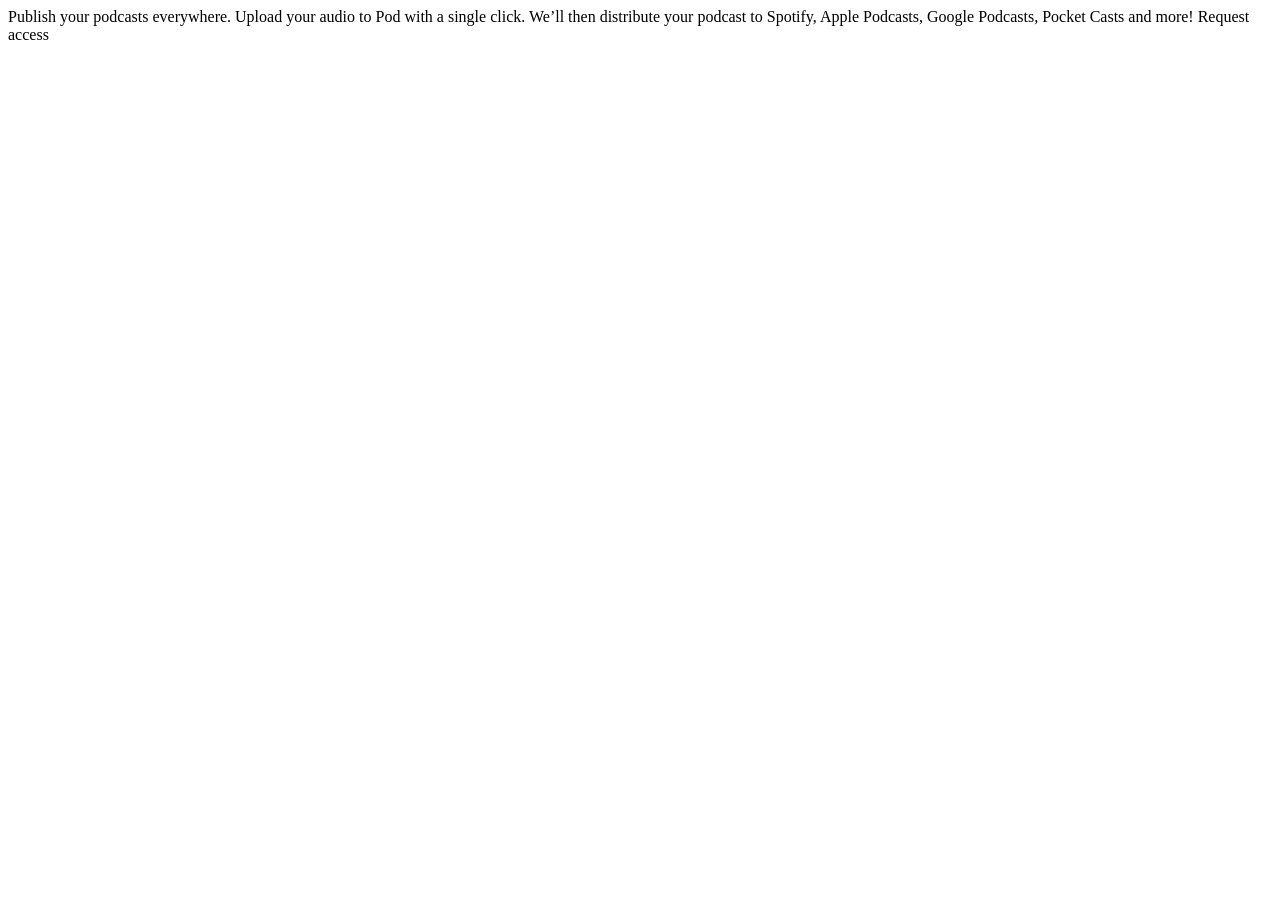
==== index.html @ 4048df98 "Uploaded asset files" ====
<!DOCTYPE html>
<html lang="en">
<head>
  <meta charset="UTF-8">
  <meta name="viewport" content="width=device-width, initial-scale=1.0">

  <link rel="icon" type="image/png" sizes="32x32" href="./assets/favicon-32x32.png">
  
  <title>Frontend Mentor | Pod request access landing page</title>
</head>
<body>
  Publish your podcasts everywhere.

  Upload your audio to Pod with a single click. We’ll then distribute your podcast to Spotify, 
  Apple Podcasts, Google Podcasts, Pocket Casts and more!

  Request access
</body>
</html>
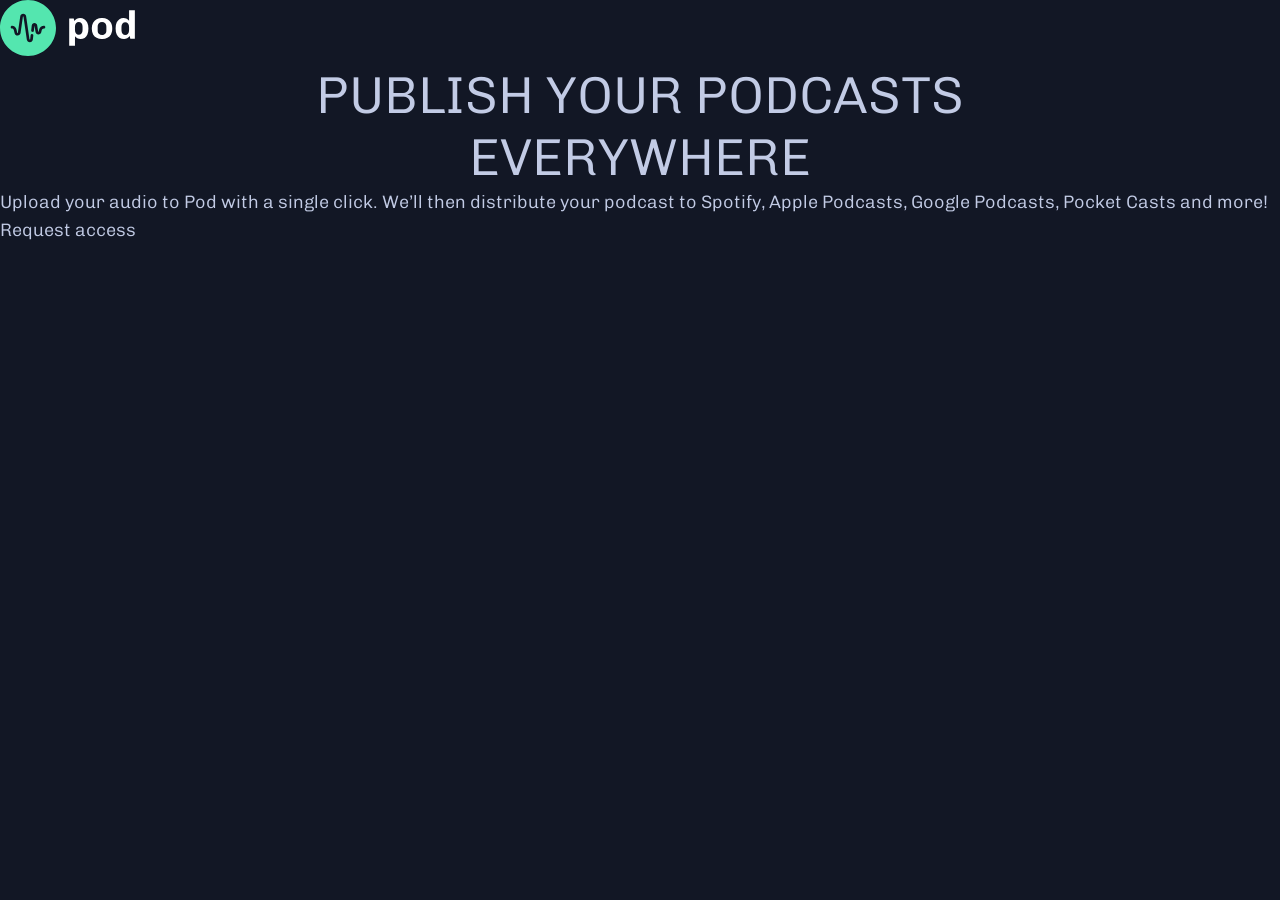
==== commit a7e2c705: "Mobile 1" ====
--- a/index.html
+++ b/index.html
@@ -3,17 +3,23 @@
 <head>
   <meta charset="UTF-8">
   <meta name="viewport" content="width=device-width, initial-scale=1.0">
-
+  <link rel="stylesheet" type="text/css" href="style.css">
+  <link rel="preconnect" href="https://fonts.gstatic.com">
+  <link rel="preconnect" href="https://fonts.gstatic.com">
+<link href="https://fonts.googleapis.com/css2?family=Chivo:wght@300;400&display=swap" rel="stylesheet">
   <link rel="icon" type="image/png" sizes="32x32" href="./assets/favicon-32x32.png">
   
   <title>Frontend Mentor | Pod request access landing page</title>
 </head>
 <body>
-  Publish your podcasts everywhere.
+  <main>
+    <div class="logo"><img src="./assets/desktop/logo.svg" alt="logo"></div>
+    <h1><span>Publish your podcasts</span><br>everywhere</h1>
 
-  Upload your audio to Pod with a single click. We’ll then distribute your podcast to Spotify, 
-  Apple Podcasts, Google Podcasts, Pocket Casts and more!
+    Upload your audio to Pod with a single click. We’ll then distribute your podcast to Spotify, 
+    Apple Podcasts, Google Podcasts, Pocket Casts and more!
 
-  Request access
+    Request access
+  </main>
 </body>
 </html>
--- a/style.css
+++ b/style.css
@@ -0,0 +1,126 @@
+:root {
+    --dark-blue: #121725;
+    --btn-blue: #2C344B;
+    --body-txt: #C2CBE5;
+    --icon-blue: #5A668A;
+    --green: #54E6AF;
+    --red: #FB3E3E;
+    --white-txt: #FFFFFF;
+}
+/* || CSS reset */
+html, body, div, span, applet, object, iframe,
+h1, h2, h3, h4, h5, h6, p, blockquote, pre,
+a, abbr, acronym, address, big, cite, code,
+del, dfn, em, img, ins, kbd, q, s, samp,
+small, strike, strong, sub, sup, tt, var,
+b, u, i, center,
+dl, dt, dd, ol, ul, li,
+fieldset, form, label, legend,
+table, caption, tbody, tfoot, thead, tr, th, td,
+article, aside, canvas, details, embed, 
+figure, figcaption, footer, header, hgroup, 
+menu, nav, output, ruby, section, summary,
+time, mark, audio, video {
+	margin: 0;
+	padding: 0;
+	border: 0;
+	font-size: 100%;
+	font: inherit;
+	vertical-align: baseline;
+}
+button {
+    appearance: auto;
+    text-rendering: auto;
+    letter-spacing: normal;
+    word-spacing: normal;
+    text-transform: none;
+    text-indent: 0px;
+    text-shadow: none;
+    display: inline-block;
+    text-align: center;
+    align-items: flex-start;
+    cursor: pointer;
+    background-color: transparent;
+    box-sizing: border-box;
+    margin: 0em;
+    font: initial;
+    padding: 0px;
+    border: none; 
+    font-family: 'Kumbh Sans', sans-serif;
+}
+/* HTML5 display-role reset for older browsers */
+article, aside, details, figcaption, figure, 
+footer, header, hgroup, menu, nav, section {
+	display: block;
+}
+body {
+	line-height: 1;
+}
+ol, ul {
+	list-style: none;
+}
+blockquote, q {
+	quotes: none;
+}
+blockquote:before, blockquote:after,
+q:before, q:after {
+	content: '';
+	content: none;
+}
+table {
+	border-collapse: collapse;
+	border-spacing: 0;
+}
+main {
+    flex-grow: 1;
+}
+
+/* ||  GENERAL STYLES*/
+
+body {
+    font-family: 'Chivo', sans-serif;
+    font-size: 18px;
+    font-style: normal;
+    font-weight: 300;
+    line-height: 28px;
+    letter-spacing: 0px;
+    color: var(--body-txt);
+    min-height: 100vh;
+    background-color: var(--dark-blue);
+    position: relative;
+    box-sizing: border-box;
+}
+h1 {
+    font-style: normal;
+    font-weight: 300;
+    font-size: 52px;
+    line-height: 62px;
+    /* or 119% */
+    text-transform: uppercase;
+    color: var(--body-txt);
+    text-align: center;
+}
+/* 	=====================
+	    MOBILE 375px
+    =====================
+*/
+@media(max-width:376px) {
+main {
+    max-width: 327px;
+    margin: auto;
+}
+.logo {
+    max-width: 135px;
+    margin: auto;
+    margin-top: 62px;
+}
+h1 {
+    font-size: 26px;
+    line-height: 38px;
+    margin-top: 50px;
+}
+span {
+    color: var(--green);
+}
+
+}
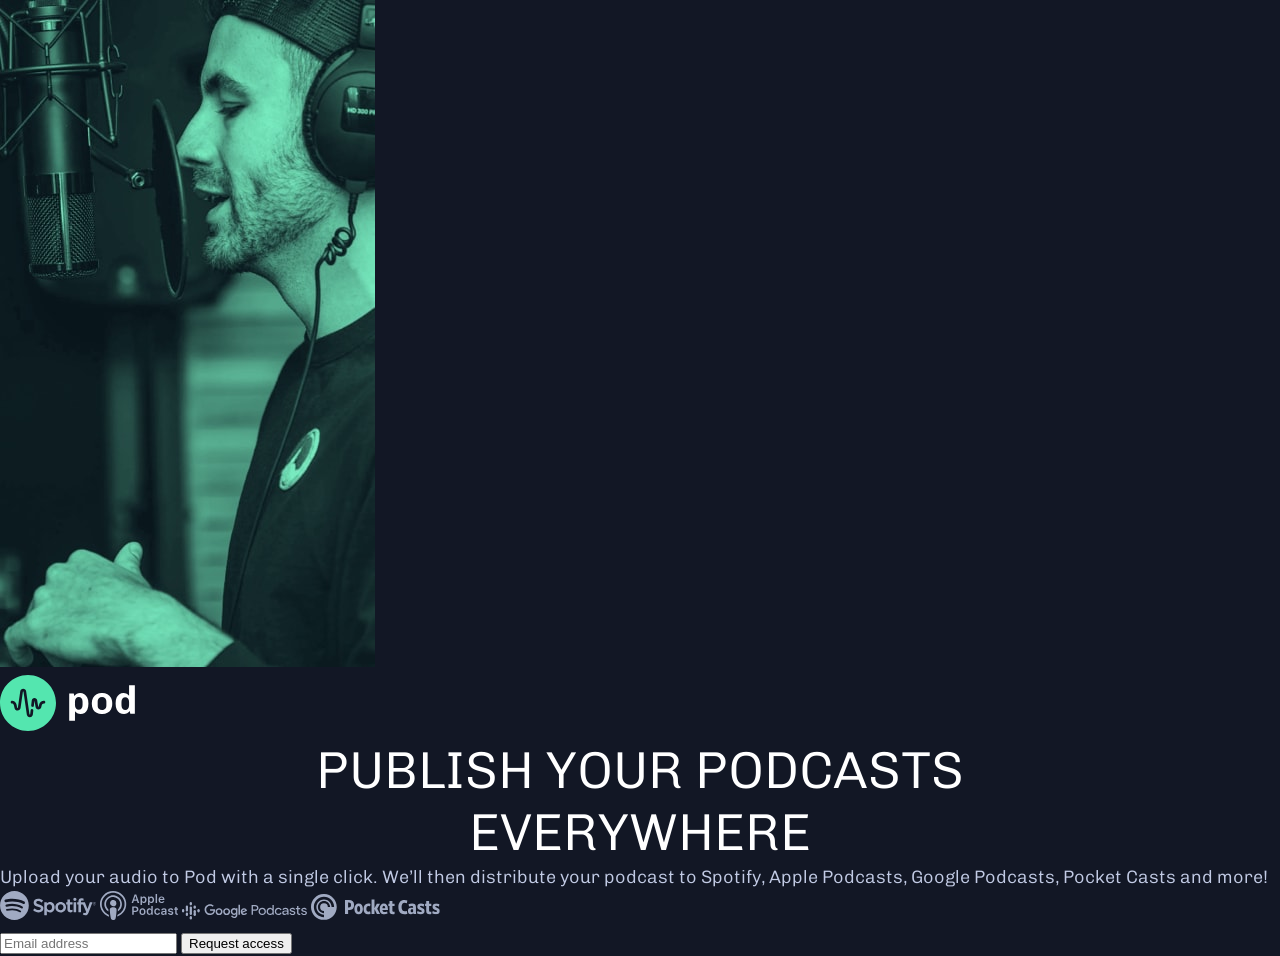
==== commit 7acdb3a4: "Done mobile without form error validation stiling" ====
--- a/index.html
+++ b/index.html
@@ -13,13 +13,22 @@
 </head>
 <body>
   <main>
+    <div class="bck"><img src="./assets/mobile/image-host.jpg" alt="background"></div>
     <div class="logo"><img src="./assets/desktop/logo.svg" alt="logo"></div>
     <h1><span>Publish your podcasts</span><br>everywhere</h1>
-
-    Upload your audio to Pod with a single click. We’ll then distribute your podcast to Spotify, 
-    Apple Podcasts, Google Podcasts, Pocket Casts and more!
-
-    Request access
+    <p>Upload your audio to Pod with a single click. We’ll then distribute your podcast to Spotify, 
+      Apple Podcasts, Google Podcasts, Pocket Casts and more!</p>
+    <div class="podcasts">
+      <img src="./assets/desktop/spotify.svg" class="spotify" alt="Spotify">
+      <img src="./assets/desktop/apple-podcast.svg" class="apple" alt="Applepodcast">
+      <img src="./assets/desktop/google-podcasts.svg" class="google" alt="Googlepodcast">
+      <img src="./assets/desktop/pocket-casts.svg" class="pocket" alt="Pocketcasts">
+    </div>
+    <form>
+      <input type="email" id="mail" required placeholder="Email address">
+      <input type="submit" name="submit" value="Request access">
+    </form>
   </main>
+<script src="./script.js"></script>
 </body>
 </html>
--- a/style.css
+++ b/style.css
@@ -97,14 +97,24 @@
     line-height: 62px;
     /* or 119% */
     text-transform: uppercase;
-    color: var(--body-txt);
+    color: var(--white-txt);
     text-align: center;
 }
+
 /* 	=====================
 	    MOBILE 375px
     =====================
 */
 @media(max-width:376px) {
+.bck img{
+    opacity: 0.1;
+    position: absolute;
+    top: -60px;
+    left: 0;
+    width: 375px;
+    height: 667px;
+    z-index: -1;
+}
 main {
     max-width: 327px;
     margin: auto;
@@ -118,9 +128,91 @@
     font-size: 26px;
     line-height: 38px;
     margin-top: 50px;
+    margin-bottom: 18px;
 }
 span {
     color: var(--green);
 }
+p {
+    color: var(--body-txt);
+    font-size: 15px;
+    font-style: normal;
+    font-weight: 400;
+    line-height: 25px;
+    letter-spacing: 0px;
+    text-align: center;
+}
+.podcasts {
+    width: 315px;
+    margin: auto;
+    display: flex;
+    align-items: center;
+    justify-content: space-between;
+    margin-top: 35px;
+}
+.spotify {
+    width: 56px;
+}
+.apple {
+    width: 45px;
+}
+.google {
+    width: 73px;
+}
+.pocket {
+    width: 77px;
+}
+input {
+    width: 327px;
+    height: 46px;
+    border-radius: 28px;
+    background-color: var(--btn-blue);
+    border: none;
+    color: var(--white-txt);
+    font-weight: bold;
+    box-sizing: border-box;
+}
+input[type="email"] {
+    margin-top: 51px;
+    margin-bottom: 16px;
+    padding-left: 36px;
+}
+::-webkit-input-placeholder {
+    font-size: 14px;
+    line-height: 28px;
+    color: var(--white-txt);
+    opacity: 0.5;
+}
+::-moz-placeholder { /* Firefox 19+ */
+    font-size: 14px;
+    padding-left: 36px;
+    color: var(--white-txt);
+    opacity: 0.5;
+}
+:-ms-input-placeholder { /* IE 10+ */
+    font-size: 14px;
+    line-height: 28px;
+    padding-left: 36px;
+    color: var(--white-txt);
+    opacity: 0.5;
+}
+:-moz-placeholder {
+    font-size: 14px;
+    line-height: 28px;
+    padding-left: 36px;
+    color: var(--white-txt);
+    opacity: 0.5;
+}
+input[type=submit] {
+    background-color: var(--green);
+    color: var(--dark-blue);
+    font-weight: bold;
+    box-shadow: 0px 25px 20px -20px rgba(84, 230, 175, 0.2);
+}
+input[type=submit]:hover {
+    background-color: #B3FFE2;
+    box-shadow: 0px 25px 20px -20px rgba(84, 230, 175, 0.2);
+}
+
 
 }
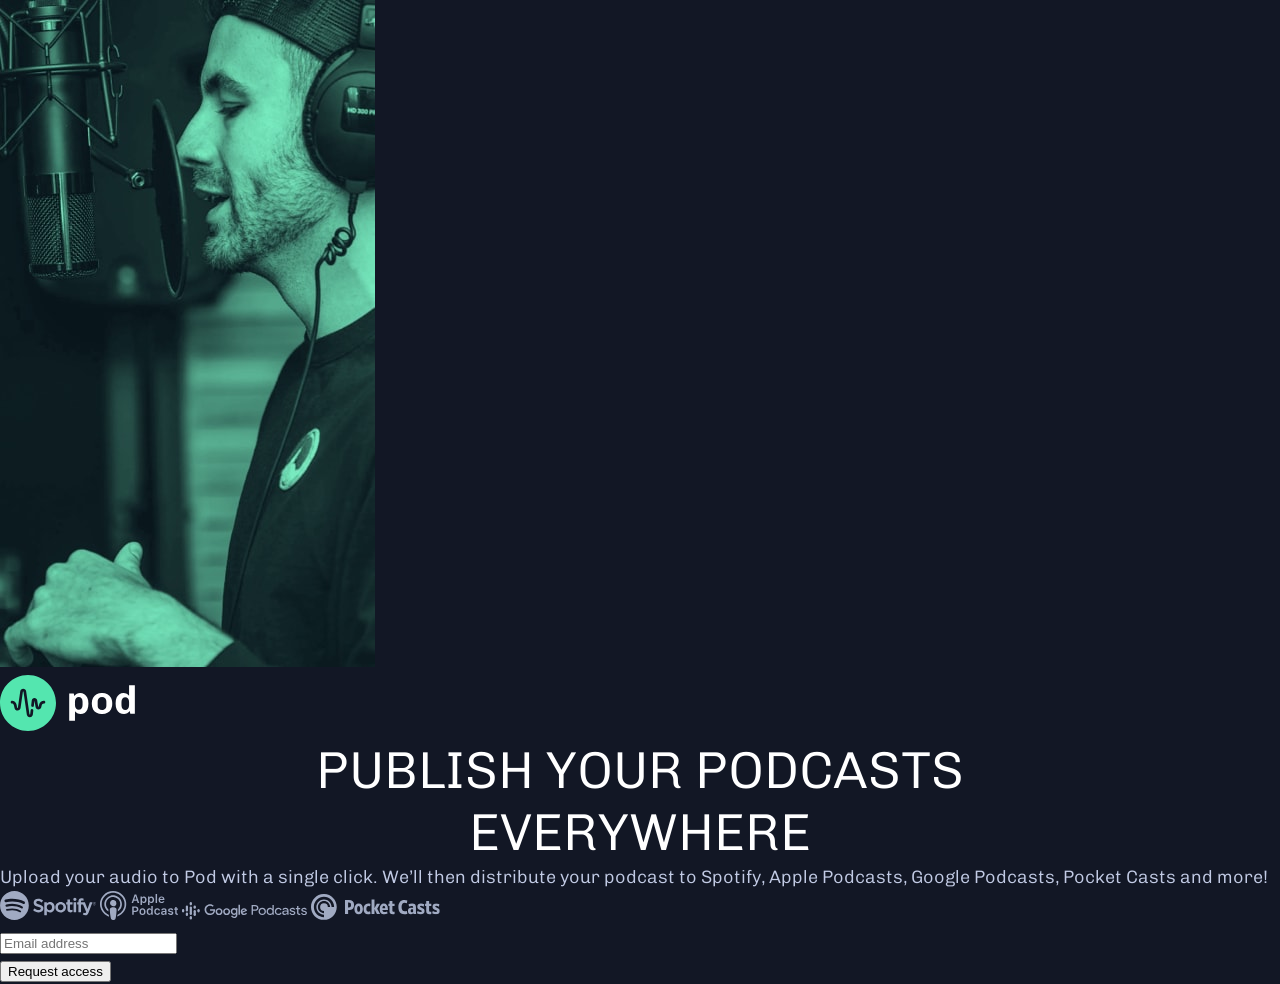
==== commit 0ff58bb8: "Solved cross browser issue with validate message" ====
--- a/index.html
+++ b/index.html
@@ -24,8 +24,9 @@
       <img src="./assets/desktop/google-podcasts.svg" class="google" alt="Googlepodcast">
       <img src="./assets/desktop/pocket-casts.svg" class="pocket" alt="Pocketcasts">
     </div>
-    <form>
+    <form novalidate>
       <input type="email" id="mail" required placeholder="Email address">
+      <div class="error"></div>
       <input type="submit" name="submit" value="Request access">
     </form>
   </main>
--- a/style.css
+++ b/style.css
@@ -85,7 +85,6 @@
     line-height: 28px;
     letter-spacing: 0px;
     color: var(--body-txt);
-    min-height: 100vh;
     background-color: var(--dark-blue);
     position: relative;
     box-sizing: border-box;
@@ -213,6 +212,19 @@
     background-color: #B3FFE2;
     box-shadow: 0px 25px 20px -20px rgba(84, 230, 175, 0.2);
 }
-
+/* This is the style of our error messages */
+
+.error {
+    font-size: 12px;
+    line-height: -14px;
+    color: #FB3E3E;
+    margin-left: 36px;
+    position: absolute;
+    margin-top: -22px;
+}
+
+.error.active {
+  padding-top: 0px;
+}
 
 }
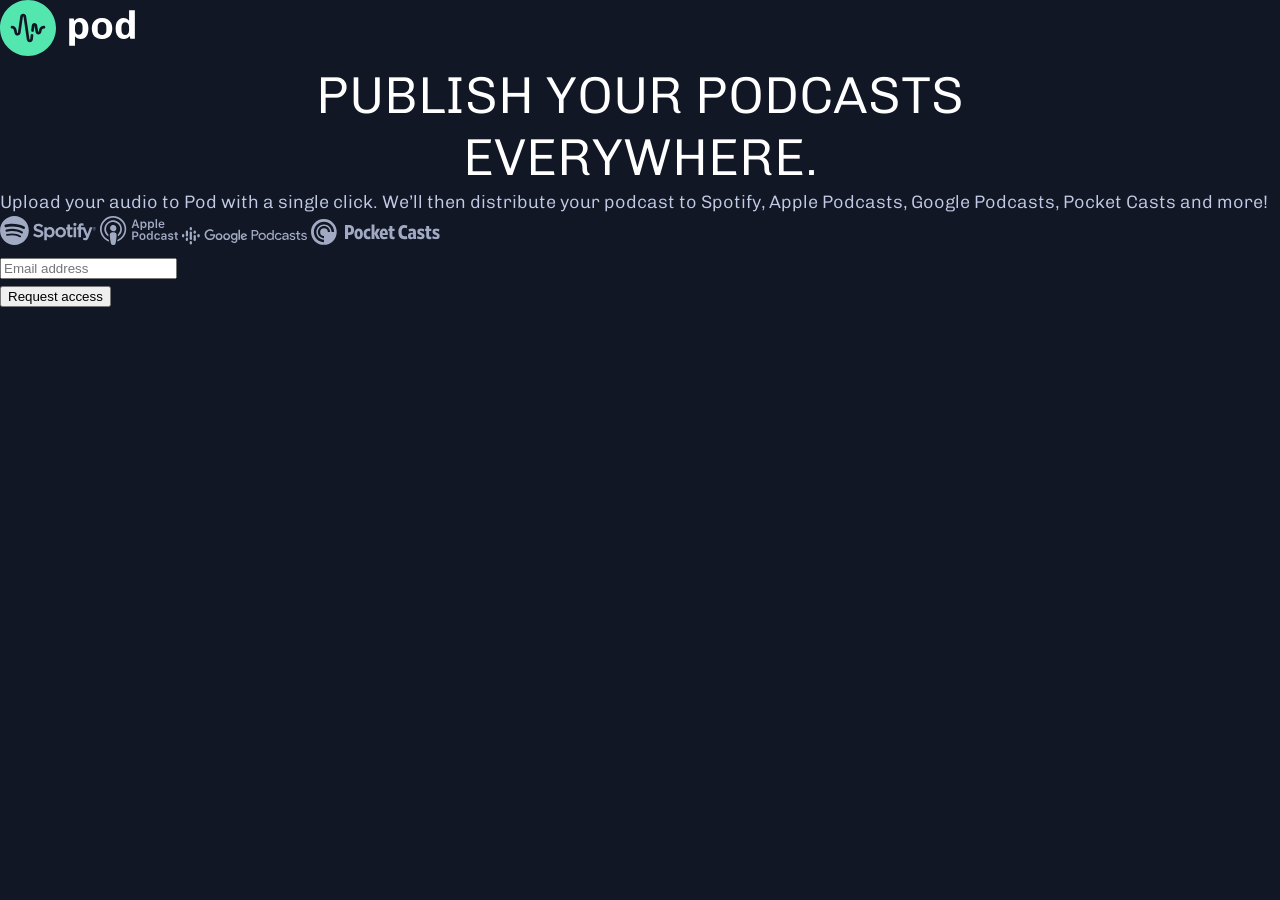
==== commit 33999b79: "Desktop layout done" ====
--- a/index.html
+++ b/index.html
@@ -12,24 +12,29 @@
   <title>Frontend Mentor | Pod request access landing page</title>
 </head>
 <body>
-  <main>
-    <div class="bck"><img src="./assets/mobile/image-host.jpg" alt="background"></div>
-    <div class="logo"><img src="./assets/desktop/logo.svg" alt="logo"></div>
-    <h1><span>Publish your podcasts</span><br>everywhere</h1>
-    <p>Upload your audio to Pod with a single click. We’ll then distribute your podcast to Spotify, 
-      Apple Podcasts, Google Podcasts, Pocket Casts and more!</p>
-    <div class="podcasts">
-      <img src="./assets/desktop/spotify.svg" class="spotify" alt="Spotify">
-      <img src="./assets/desktop/apple-podcast.svg" class="apple" alt="Applepodcast">
-      <img src="./assets/desktop/google-podcasts.svg" class="google" alt="Googlepodcast">
-      <img src="./assets/desktop/pocket-casts.svg" class="pocket" alt="Pocketcasts">
-    </div>
-    <form novalidate>
-      <input type="email" id="mail" required placeholder="Email address">
-      <div class="error"></div>
-      <input type="submit" name="submit" value="Request access">
-    </form>
-  </main>
+    <main>
+      <div class="bg"></div>
+      <div class="logo"><img src="./assets/desktop/logo.svg" alt="logo"></div>
+      <div class="wrapper">
+        
+        <h1><span>Publish your podcasts</span><br>everywhere.</h1>
+        <p>Upload your audio to Pod with a single click. We’ll then distribute your podcast to Spotify, 
+          Apple Podcasts, Google Podcasts, Pocket Casts and more!</p>
+        <div class="bottom_wrap">
+          <div class="podcasts">
+            <img src="./assets/desktop/spotify.svg" class="spotify" alt="Spotify">
+            <img src="./assets/desktop/apple-podcast.svg" class="apple" alt="Applepodcast">
+            <img src="./assets/desktop/google-podcasts.svg" class="google" alt="Googlepodcast">
+            <img src="./assets/desktop/pocket-casts.svg" class="pocket" alt="Pocketcasts">
+          </div>
+          <form novalidate>
+            <input type="email" id="mail" required placeholder="Email address">
+            <div class="error"></div>
+            <input type="submit" name="submit" value="Request access">
+          </form>
+        </div>
+      </div> 
+    </main>
 <script src="./script.js"></script>
 </body>
 </html>
--- a/style.css
+++ b/style.css
@@ -105,14 +105,19 @@
     =====================
 */
 @media(max-width:376px) {
-.bck img{
-    opacity: 0.1;
-    position: absolute;
-    top: -60px;
-    left: 0;
-    width: 375px;
-    height: 667px;
+
+.bg::after {
+    content: url('./assets/mobile/image-host.jpg');
+    position: absolute;
+    top: -62px;
+    right: 0px;
+    bottom: 0px;
+    left: 0px;
+    opacity: 0.2;
     z-index: -1;
+}
+body::after {
+    background-color: var(--dark-blue);
 }
 main {
     max-width: 327px;
@@ -211,6 +216,7 @@
 input[type=submit]:hover {
     background-color: #B3FFE2;
     box-shadow: 0px 25px 20px -20px rgba(84, 230, 175, 0.2);
+    cursor: pointer;
 }
 /* This is the style of our error messages */
 
@@ -227,4 +233,166 @@
   padding-top: 0px;
 }
 
+}
+/* 	======================
+	    DESKTOP 1441px
+    ======================
+*/
+@media (min-width:1360px) {
+.bg::after {
+    content: url('./assets/desktop/image-host.jpg');
+    position: absolute;
+    width: 888px;
+    height: 640px;
+    top: 130px;
+    right: 0;
+    z-index: -1;
+    opacity: 0.9;
+    
+}
+body::after {
+    background-color: var(--dark-blue);
+}
+main {
+    position: relative;
+}
+
+.wrapper {
+    width: 723px;
+    height: 509px;
+    background-color: var(--dark-blue);
+    position: absolute;
+    z-index: 2;
+    display: flex;
+    flex-direction: column;
+    align-items: left;
+    margin-top: 261px;
+    margin-left: 165px;
+
+}
+.logo img{
+    max-width: 135px;
+    position: absolute;
+    margin-top: 102px;
+    margin-left: 165px;
+}
+h1 {
+    font-size: 52px;
+    line-height: 62px;
+    margin-top: 88px;
+    margin-bottom: 25px;
+    text-align: left;
+}
+span {
+    color: var(--green);
+}
+p {
+    width: 435px;
+    color: var(--body-txt);
+    font-size: 18px;
+    font-style: normal;
+    font-weight: 400;
+    line-height: 28px;
+    letter-spacing: 0px;
+    text-align: left;
+}
+.bottom_wrap {
+    display: flex;
+    flex-direction: column-reverse;
+    margin-top: 39px;
+}
+.podcasts {
+    width: 535px;
+    display: flex;
+    align-items: center;
+    justify-content: space-between;
+    margin-top: 65px;
+}
+.spotify {
+    width: 96px;
+}
+.apple {
+    width: 78px;
+}
+.google {
+    width: 125px;
+}
+.pocket {
+    width: 129px;
+}
+input {
+    border-radius: 28px;
+    background-color: var(--btn-blue);
+    border: none;
+    color: var(--white-txt);
+    font-weight: bold;
+    box-sizing: border-box;
+}
+form {
+    width: 427px;
+    position: relative;
+}
+input[type=submit] {
+    width: 162px;
+    height: 46px;
+    position: absolute;
+    right: 5px;
+    top: 5px;
+    background-color: var(--green);
+    color: var(--dark-blue);
+    font-weight: bold;
+    box-shadow: 0px 2px 4px rgba(84, 230, 175, 0.14);
+}
+input[type=submit]:hover {
+    background-color: #B3FFE2;
+    box-shadow: 0px 25px 20px -20px rgba(84, 230, 175, 0.497913);
+    cursor: pointer;
+}
+input[type="email"] {
+    width: 427px;
+    padding-left: 36px;
+    height: 56px;
+}
+::-webkit-input-placeholder {
+    font-size: 14px;
+    line-height: 28px;
+    color: var(--white-txt);
+    opacity: 0.5;
+}
+::-moz-placeholder { /* Firefox 19+ */
+    font-size: 14px;
+    padding-left: 36px;
+    color: var(--white-txt);
+    opacity: 0.5;
+}
+:-ms-input-placeholder { /* IE 10+ */
+    font-size: 14px;
+    line-height: 28px;
+    padding-left: 36px;
+    color: var(--white-txt);
+    opacity: 0.5;
+}
+:-moz-placeholder {
+    font-size: 14px;
+    line-height: 28px;
+    padding-left: 36px;
+    color: var(--white-txt);
+    opacity: 0.5;
+}
+
+/* This is the style of our error messages */
+
+.error {
+    font-size: 12px;
+    line-height: -14px;
+    color: #FB3E3E;
+    margin-left: 36px;
+    position: absolute;
+    margin-top: 5px;
+}
+.error.active {
+  padding-top: 0px;
+}
+
+
 }
